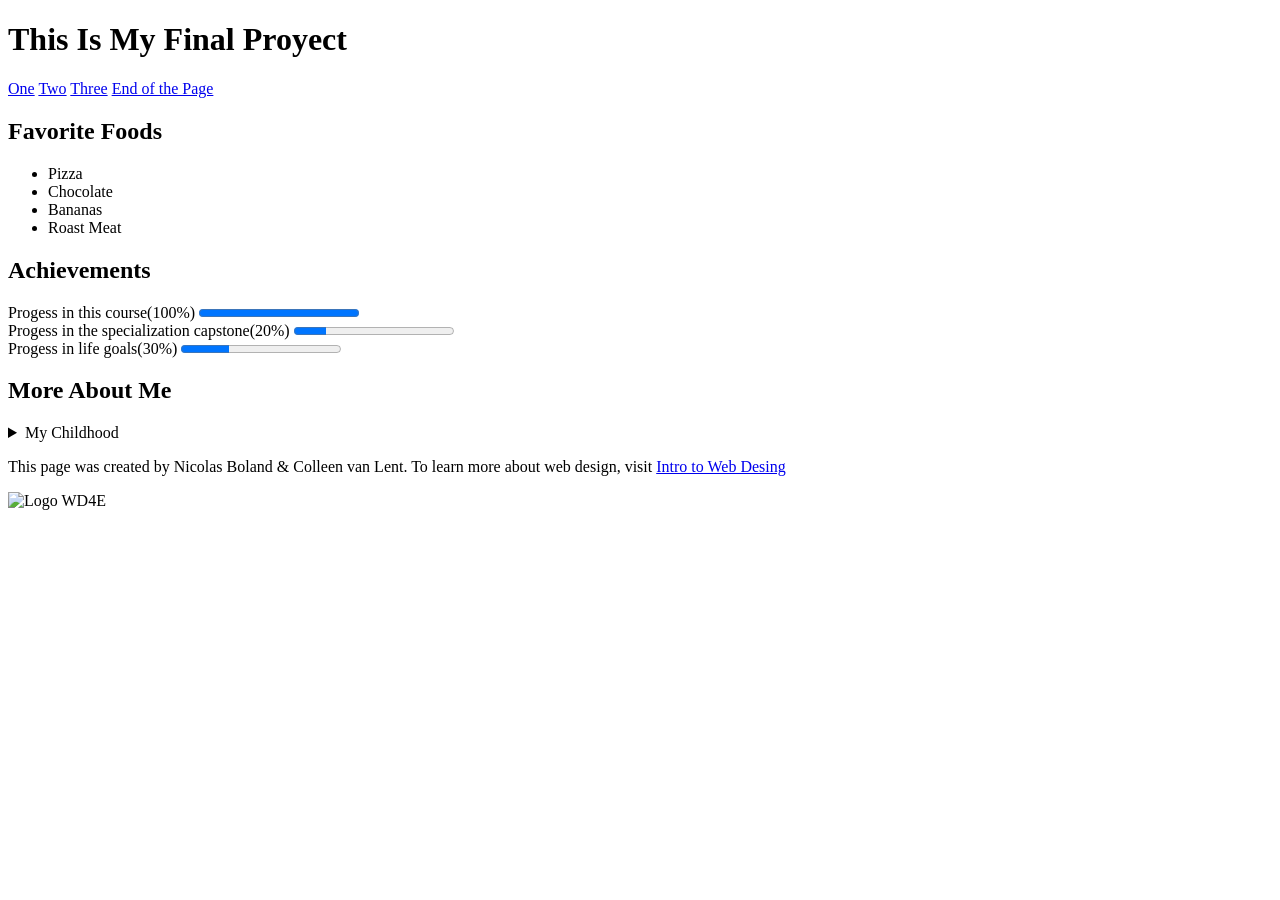
==== index.html @ 3e36990d "Add files via upload" ====
<!DOCTYPE html>
<html lang="en">

<head>
	<title>Final Project</title>
	<meta charset="utf-8">
</head>
<body>
  <div>
     <header>
	   <h1>This Is My Final Proyect</h1>
	 </header>
	 <nav>
	 	<a href="index.html">One</a>
	 	<a href="index.html">Two</a>
	 	<a href="index.html">Three</a>
	 	<a href="#footer">End of the Page</a>
	 </nav>
  </div>
  
  <div>
  	<h2>Favorite Foods</h2>
  	  <ul>
  	  	<li> Pizza</li>
        <li>Chocolate</li>
        <li>Bananas</li>
        <li>Roast Meat </li>
  	  </ul>
  </div>

<div>
	<h2>Achievements</h2>
	 <label for="P1">Progess in this course(100%)</label>
	 <progress id="P1" value="100" max="100"> </progress> <br>
	 <label for="P2">Progess in the specialization capstone(20%)</label>
	 <progress id="P2" value="20" max="100"> </progress> <br>
	 <label for="P3" >Progess in life goals(30%)</label>
	 <progress id="P3" value="30" max="100"> </progress> <br>
</div>

<div>
	<h2>More About Me</h2>
	<details> 
		<summary>My Childhood</summary>
			I grew up in Argentina. I live in Buenos Aires with my family 
	</details> 
</div>
 
<div>
	<footer id="footer">
		<p>This page was created by Nicolas Boland & Colleen van Lent. To learn more about web design, visit <a href="https://www.coursera.org/programs/gobierno-de-la-ciudad-de-buenos-aires-on-coursera-hzwlw">Intro to Web Desing</a></p>
		<img src="http://www.intro-webdesign.com/images/newlogo.png" alt="Logo WD4E" title="Logo WD4E"   >
	</footer>
</div>

</body>
</html>
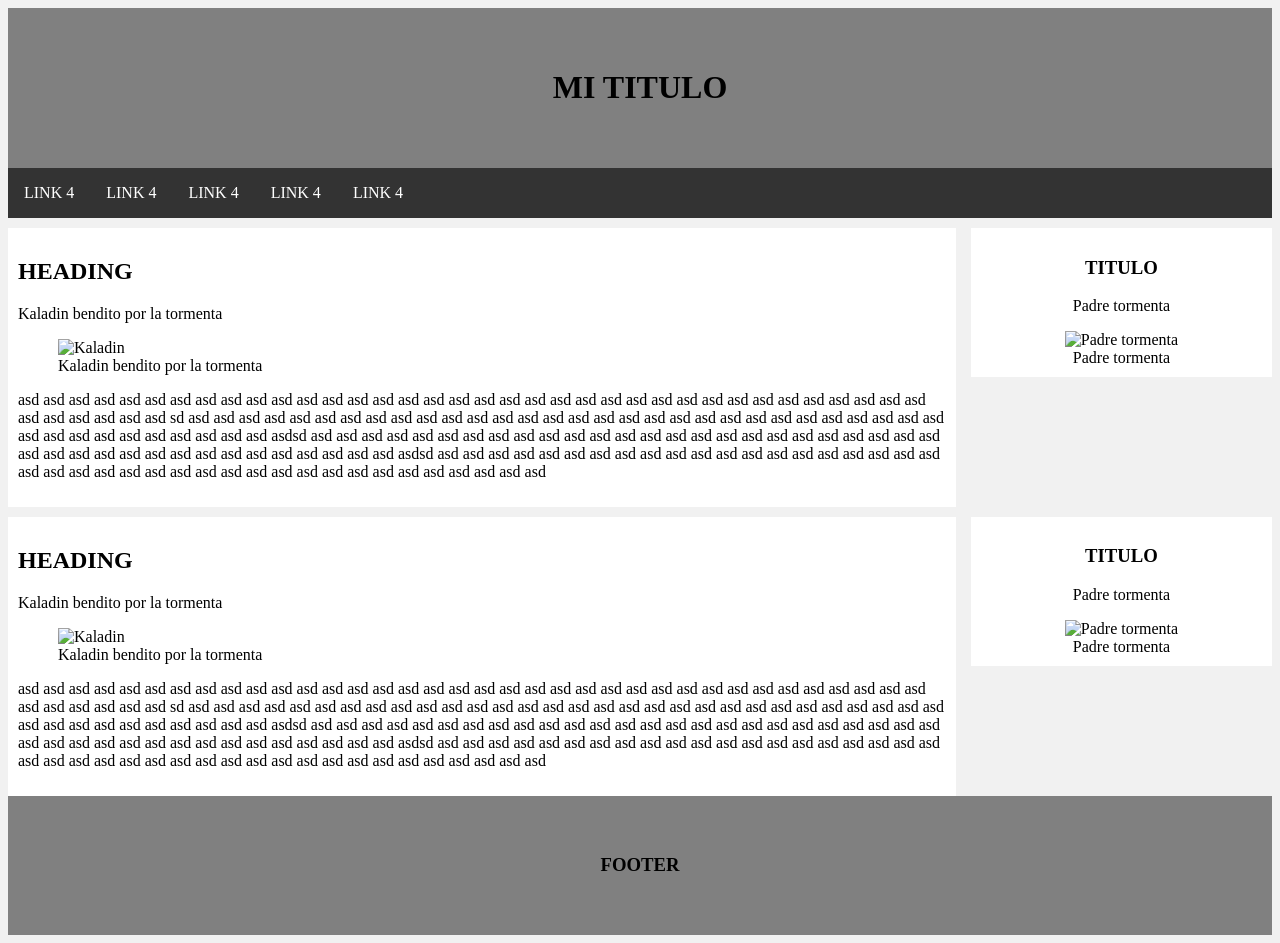
==== commit 87910427: "Add files via upload" ====
--- a/index.html
+++ b/index.html
@@ -1,57 +1,140 @@
 <!DOCTYPE html>
-<html lang="en">
+<html>
+<head>
+	<meta charset="utf-8">
 
-<head>
-	<title>Final Project</title>
-	<meta charset="utf-8">
+	<meta name="viewport" content="width=device-width, initial-scale=1.0">
+	<title>VA QUERIENDO</title>
+	<style type="text/css">		
+		* {
+			box-sizing: border-box; 
+		}
+		.header {
+				background-color: grey;
+				text-align: center;
+				padding: 40px;
+		}
+		.lista{
+			list-style-type: none;
+ 			margin: 0;
+ 			 padding: 0;
+ 			 overflow: hidden;
+ 			 background-color: #333;
+ 			 width: 100%;			
+		}
+		.lista li {
+			float: left;
+			display: block;
+			color: white;
+			text-align: center;
+			padding: 16px;	
+		}
+		.lista a {
+			text-decoration: none;
+			color: white;
+			text-align: center;
+		}
+		li:hover {
+			background-color:#ff0000;
+		} 
+		.body {
+			background-color: #f1f1f1;
+		}
+
+        .leftcolumn { 
+        	float: left;
+        	width: 75%;
+         }
+        .rightcolumn {
+        	float: left;
+        	width: 25%;
+        	text-align: center;
+        	padding-left: 15px;
+        }
+        .card {
+        	background-color: white;
+        	padding: 10px;
+        	margin-top: 10px;
+        }
+.clearfix:after {
+  content: "";
+  display: table;
+  clear: both;
+}
+.footer {
+	background-color: grey;
+				text-align: center;
+				padding: 40px;
+}
+
+
+	</style>
 </head>
-<body>
-  <div>
-     <header>
-	   <h1>This Is My Final Proyect</h1>
-	 </header>
-	 <nav>
-	 	<a href="index.html">One</a>
-	 	<a href="index.html">Two</a>
-	 	<a href="index.html">Three</a>
-	 	<a href="#footer">End of the Page</a>
-	 </nav>
-  </div>
-  
-  <div>
-  	<h2>Favorite Foods</h2>
-  	  <ul>
-  	  	<li> Pizza</li>
-        <li>Chocolate</li>
-        <li>Bananas</li>
-        <li>Roast Meat </li>
-  	  </ul>
-  </div>
+<body class="body">
+	<div class="header">
+		<h1>MI TITULO</h1>
+	</div>
+	<div class="clearfix">
+		<ul class="lista">
+			<li><a href="index.html">LINK 4 <a/></li>
+			<li><a href="index.html">LINK 4<a/></li>
+			<li><a href="index.html">LINK 4<a/></li>
+			<li><a href="index.html">LINK 4<a/></li>
+			<li><a href="index.html">LINK 4<a/></li>
+		</ul>
+	<div class="clearfix">
+		<div class="leftcolumn">
+			<div class="card">
+				<h2>HEADING</h2>
+				<p>Kaladin bendito por la tormenta</p>
+				<figure>
+				<img src="KALADIN BENDITO POR LA TORMENTA.jpg" alt="Kaladin" title="No es un spoiler">
+				<figcaption>Kaladin bendito por la tormenta</figcaption>
+				</figure>
+				<p>asd asd asd asd asd asd asd asd asd asd asd asd asd asd asd asd asd asd asd asd asd asd asd asd asd asd asd asd asd asd asd asd asd asd asd asd asd asd asd asd asd asd sd asd asd asd asd asd asd asd asd asd asd asd asd asd asd asd asd asd asd asd asd asd asd asd asd asd asd asd asd asd asd asd asd asd asd asd asd asd asd asd asd asdsd asd asd asd asd asd asd asd asd asd asd asd asd asd asd asd asd asd asd asd asd asd asd asd asd asd asd asd asd asd asd asd asd asd asd asd asd asd asd asd asd asdsd asd asd asd asd asd asd asd asd asd asd asd asd asd asd asd asd asd asd asd asd asd asd asd asd asd asd asd asd asd asd asd asd asd asd asd asd asd asd asd asd asd</p>
+			</div>
+		</div>
+	<div class="clearfix">
+		<div class="rightcolumn">
+			<div class="card">
+				<h3 > TITULO</h3>
+				<p>Padre tormenta</p>
+				<figcaption>
+					<img src="padre tormenta 2.jpg" alt="Padre tormenta" title="Padre tormenta">
+					<figcaption>Padre tormenta</figcaption>
+				</figcaption>
+			</div>
+		</div>
+	</div>	
+<div class="clearfix">
+		<div class="leftcolumn">
+			<div class="card">
+				<h2>HEADING</h2>
+				<p>Kaladin bendito por la tormenta</p>
+				<figure>
+				<img src="KALADIN BENDITO POR LA TORMENTA.jpg" alt="Kaladin" title="No es un spoiler">
+				<figcaption>Kaladin bendito por la tormenta</figcaption>
+				</figure>
+				<p>asd asd asd asd asd asd asd asd asd asd asd asd asd asd asd asd asd asd asd asd asd asd asd asd asd asd asd asd asd asd asd asd asd asd asd asd asd asd asd asd asd asd sd asd asd asd asd asd asd asd asd asd asd asd asd asd asd asd asd asd asd asd asd asd asd asd asd asd asd asd asd asd asd asd asd asd asd asd asd asd asd asd asd asdsd asd asd asd asd asd asd asd asd asd asd asd asd asd asd asd asd asd asd asd asd asd asd asd asd asd asd asd asd asd asd asd asd asd asd asd asd asd asd asd asd asdsd asd asd asd asd asd asd asd asd asd asd asd asd asd asd asd asd asd asd asd asd asd asd asd asd asd asd asd asd asd asd asd asd asd asd asd asd asd asd asd asd asd</p>
+			</div>
+		</div>
+	<div class="clearfix">
+		<div class="rightcolumn">
+			<div class="card">
+				<h3 > TITULO</h3>
+				<p>Padre tormenta</p>
+				<figcaption>
+					<img src="padre tormenta 2.jpg" alt="Padre tormenta" title="Padre tormenta">
+					<figcaption>Padre tormenta</figcaption>
+				</figcaption>
+			</div>
+		</div>
+	</div>	
 
-<div>
-	<h2>Achievements</h2>
-	 <label for="P1">Progess in this course(100%)</label>
-	 <progress id="P1" value="100" max="100"> </progress> <br>
-	 <label for="P2">Progess in the specialization capstone(20%)</label>
-	 <progress id="P2" value="20" max="100"> </progress> <br>
-	 <label for="P3" >Progess in life goals(30%)</label>
-	 <progress id="P3" value="30" max="100"> </progress> <br>
+<div class="footer">
+	<h3>FOOTER</h3>
 </div>
 
-<div>
-	<h2>More About Me</h2>
-	<details> 
-		<summary>My Childhood</summary>
-			I grew up in Argentina. I live in Buenos Aires with my family 
-	</details> 
-</div>
- 
-<div>
-	<footer id="footer">
-		<p>This page was created by Nicolas Boland & Colleen van Lent. To learn more about web design, visit <a href="https://www.coursera.org/programs/gobierno-de-la-ciudad-de-buenos-aires-on-coursera-hzwlw">Intro to Web Desing</a></p>
-		<img src="http://www.intro-webdesign.com/images/newlogo.png" alt="Logo WD4E" title="Logo WD4E"   >
-	</footer>
-</div>
-
+	</div>
 </body>
 </html>
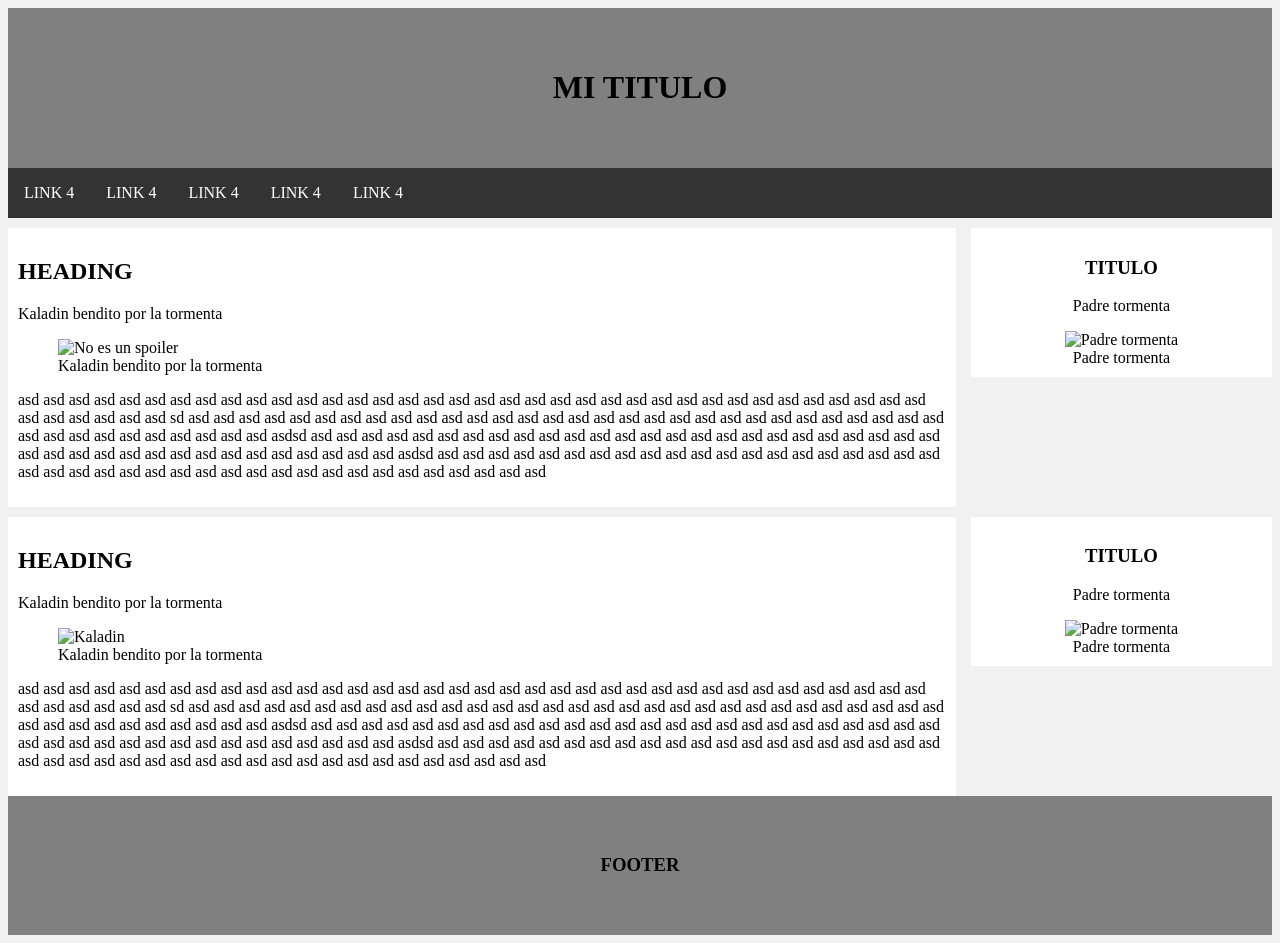
==== commit ead27984: "Update index.html" ====
--- a/index.html
+++ b/index.html
@@ -88,7 +88,7 @@
 				<h2>HEADING</h2>
 				<p>Kaladin bendito por la tormenta</p>
 				<figure>
-				<img src="KALADIN BENDITO POR LA TORMENTA.jpg" alt="Kaladin" title="No es un spoiler">
+				<img src="https://cosmere.es/wp-content/uploads/2017/08/20170822-Brandon-Blog-Album-Kaladin.jpg" style="width: 100%;"style="alt="Kaladin" title="No es un spoiler">
 				<figcaption>Kaladin bendito por la tormenta</figcaption>
 				</figure>
 				<p>asd asd asd asd asd asd asd asd asd asd asd asd asd asd asd asd asd asd asd asd asd asd asd asd asd asd asd asd asd asd asd asd asd asd asd asd asd asd asd asd asd asd sd asd asd asd asd asd asd asd asd asd asd asd asd asd asd asd asd asd asd asd asd asd asd asd asd asd asd asd asd asd asd asd asd asd asd asd asd asd asd asd asd asdsd asd asd asd asd asd asd asd asd asd asd asd asd asd asd asd asd asd asd asd asd asd asd asd asd asd asd asd asd asd asd asd asd asd asd asd asd asd asd asd asd asdsd asd asd asd asd asd asd asd asd asd asd asd asd asd asd asd asd asd asd asd asd asd asd asd asd asd asd asd asd asd asd asd asd asd asd asd asd asd asd asd asd asd</p>
@@ -100,7 +100,7 @@
 				<h3 > TITULO</h3>
 				<p>Padre tormenta</p>
 				<figcaption>
-					<img src="padre tormenta 2.jpg" alt="Padre tormenta" title="Padre tormenta">
+					<img src="http://i.gr-assets.com/images/S/compressed.photo.goodreads.com/hostedimages/1396163348i/9096902._SX540_.jpg" style="width: 100%;" alt="Padre tormenta" title="Padre tormenta">
 					<figcaption>Padre tormenta</figcaption>
 				</figcaption>
 			</div>
@@ -112,7 +112,7 @@
 				<h2>HEADING</h2>
 				<p>Kaladin bendito por la tormenta</p>
 				<figure>
-				<img src="KALADIN BENDITO POR LA TORMENTA.jpg" alt="Kaladin" title="No es un spoiler">
+				<img src="https://cosmere.es/wp-content/uploads/2017/08/20170822-Brandon-Blog-Album-Kaladin.jpg" style="width: 100%;" alt="Kaladin" title="No es un spoiler">
 				<figcaption>Kaladin bendito por la tormenta</figcaption>
 				</figure>
 				<p>asd asd asd asd asd asd asd asd asd asd asd asd asd asd asd asd asd asd asd asd asd asd asd asd asd asd asd asd asd asd asd asd asd asd asd asd asd asd asd asd asd asd sd asd asd asd asd asd asd asd asd asd asd asd asd asd asd asd asd asd asd asd asd asd asd asd asd asd asd asd asd asd asd asd asd asd asd asd asd asd asd asd asd asdsd asd asd asd asd asd asd asd asd asd asd asd asd asd asd asd asd asd asd asd asd asd asd asd asd asd asd asd asd asd asd asd asd asd asd asd asd asd asd asd asd asdsd asd asd asd asd asd asd asd asd asd asd asd asd asd asd asd asd asd asd asd asd asd asd asd asd asd asd asd asd asd asd asd asd asd asd asd asd asd asd asd asd asd</p>
@@ -124,7 +124,7 @@
 				<h3 > TITULO</h3>
 				<p>Padre tormenta</p>
 				<figcaption>
-					<img src="padre tormenta 2.jpg" alt="Padre tormenta" title="Padre tormenta">
+					<img src="http://i.gr-assets.com/images/S/compressed.photo.goodreads.com/hostedimages/1396163348i/9096902._SX540_.jpg" style="width: 100%;" alt="Padre tormenta" title="Padre tormenta">
 					<figcaption>Padre tormenta</figcaption>
 				</figcaption>
 			</div>
@@ -137,4 +137,4 @@
 
 	</div>
 </body>
-</html>+</html>
